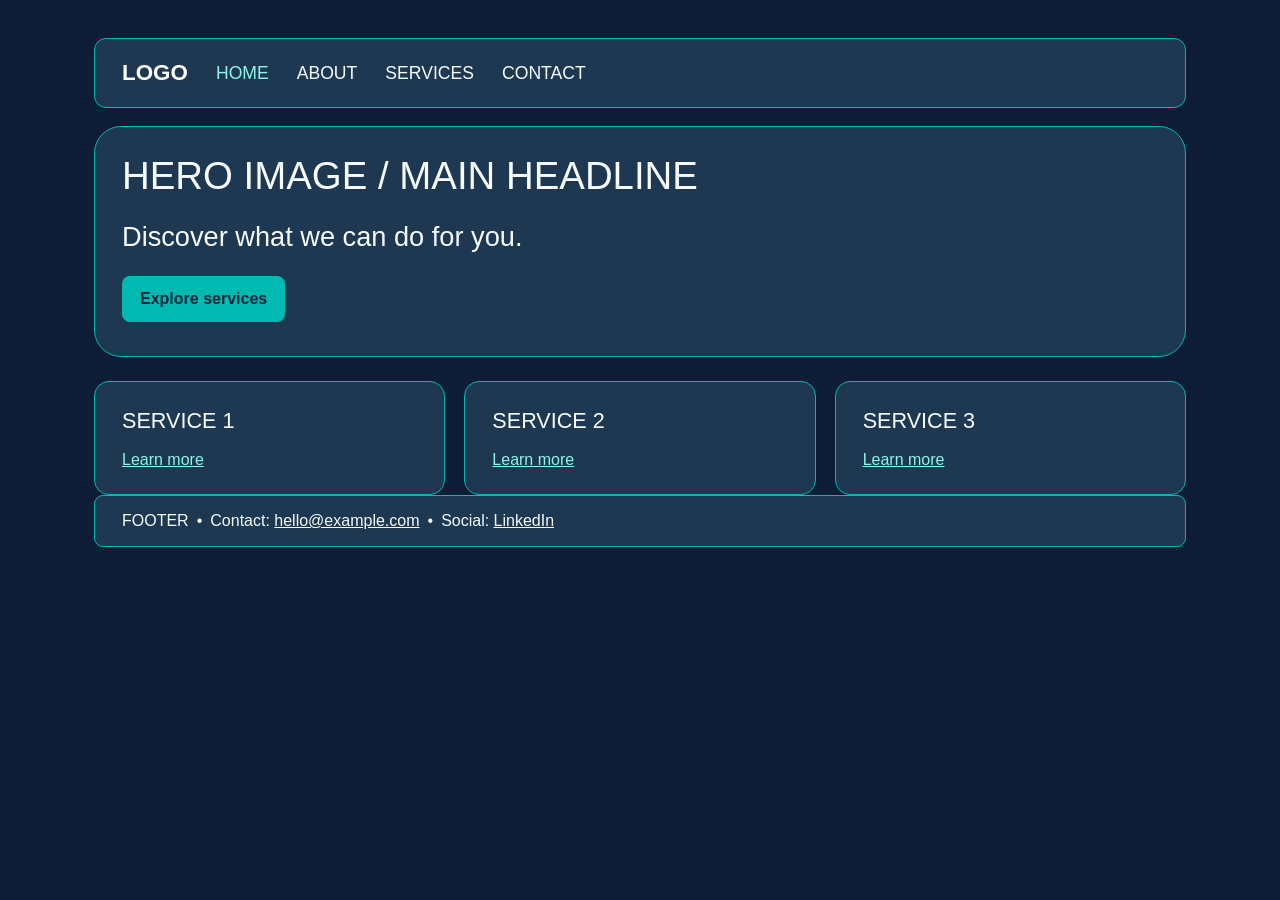
==== index.html @ ac754831 "Add files via upload" ====
<!DOCTYPE html><html lang="en"><head><meta charset="UTF-8"><meta name="viewport" content="width=device-width,initial-scale=1"><meta name="description" content="Explore our services and get in touch."><title>Home | Your Business</title><link rel="stylesheet" href="style.css"><script src="script.js" defer></script></head><body><header class="wrap"><nav class="navbar" aria-label="Main navigation"><a class="brand" href="index.html">LOGO</a><button class="menu-toggle" aria-label="Toggle navigation" aria-expanded="false" aria-controls="primary-nav">☰</button><div class="navlinks" id="primary-nav"><a href="index.html" aria-current="page">HOME</a><a href="about.html">ABOUT</a><a href="services.html">SERVICES</a><a href="contact.html">CONTACT</a></div></nav></header><main class="wrap"><section class="hero"><h1>HERO IMAGE / MAIN HEADLINE</h1><p>Discover what we can do for you.</p><a class="button" href="services.html">Explore services</a></section><section class="services-grid" aria-label="Our services"><article class="service-card"><h2>SERVICE 1</h2><a href="services.html#service-1">Learn more</a></article><article class="service-card"><h2>SERVICE 2</h2><a href="services.html#service-2">Learn more</a></article><article class="service-card"><h2>SERVICE 3</h2><a href="services.html#service-3">Learn more</a></article></section></main><footer class="wrap"><div class="footer-inner"><span>FOOTER</span><span>•</span><span>Contact: <a href="mailto:hello@example.com">hello@example.com</a></span><span>•</span><span>Social: <a href="https://www.linkedin.com/" target="_blank" rel="noopener noreferrer">LinkedIn</a></span></div></footer></body></html>
---- style.css ----
:root{--bg:#0e1d35;--panel:#1d3850;--border:#00b9b1;--text:#f7fbff;--muted:#cbd9e5;--focus:#8af7e8}*{box-sizing:border-box}html{scroll-behavior:smooth}body{margin:0;background:var(--bg);color:var(--text);font-family:Arial,Helvetica,sans-serif;line-height:1.6}.wrap{width:min(1092px,calc(100% - 40px));margin:auto}header{padding-top:38px}.navbar{border:1px solid var(--border);border-radius:12px;background:var(--panel);display:flex;align-items:center;gap:28px;padding:16px 27px;min-height:66px}.brand{font-size:1.4rem;font-weight:700;color:white;text-decoration:none}.navlinks{display:flex;gap:28px;align-items:center}.navlinks a{color:var(--text);text-decoration:none;font-size:1.1rem}.navlinks a:hover,.navlinks a[aria-current=page]{color:#8af7e8}.menu-toggle{display:none;margin-left:auto;background:transparent;color:white;border:1px solid var(--border);border-radius:8px;padding:8px 12px;font-size:1.25rem;cursor:pointer}.hero{margin-top:18px;border:1px solid var(--border);background:var(--panel);border-radius:27px;padding:25px 27px 34px;min-height:158px}.hero h1{font-size:clamp(1.6rem,3.3vw,2.4rem);line-height:1.25;margin:0 0 15px;font-weight:500}.hero p{font-size:clamp(1.1rem,2.3vw,1.7rem);margin:0 0 18px}.button{display:inline-block;background:var(--border);color:#06253a;font-weight:700;padding:10px 18px;border:0;border-radius:8px;text-decoration:none;cursor:pointer}.button:hover{background:#66e6da}.services-grid{display:grid;grid-template-columns:repeat(3,1fr);gap:19px;margin-top:24px}.service-card{background:var(--panel);border:1px solid var(--border);border-radius:15px;padding:22px 27px;min-height:95px}.service-card h2{font-size:1.35rem;font-weight:500;margin:0 0 8px}.service-card p{margin:0;color:var(--muted)}.service-card a{color:#8af7e8}.content-panel{background:var(--panel);border:1px solid var(--border);border-radius:18px;padding:26px;margin-top:24px}.content-panel h2{margin-top:0}.content-panel p{color:var(--muted)}footer{margin-top:24px;margin-bottom:40px;border:1px solid var(--border);background:var(--panel);border-radius:9px;padding:12px 27px}footer a{color:var(--text)}.footer-inner{display:flex;flex-wrap:wrap;gap:8px;align-items:center}.form-grid{display:grid;gap:14px;max-width:650px}label{display:grid;gap:5px}input,textarea{width:100%;padding:12px;background:#f7fbff;border:2px solid transparent;border-radius:7px;font:inherit;color:#13263a}textarea{min-height:130px}a:focus-visible,button:focus-visible,input:focus-visible,textarea:focus-visible{outline:3px solid var(--focus);outline-offset:3px}.note{font-size:.92rem;color:var(--muted)}@media(max-width:700px){header{padding-top:18px}.wrap{width:min(100% - 28px,1092px)}.navbar{flex-wrap:wrap;gap:8px;padding:12px 18px}.menu-toggle{display:block}.navlinks{display:none;flex-direction:column;align-items:stretch;width:100%;gap:0;padding-top:8px}.navlinks.open{display:flex}.navlinks a{padding:10px 0;border-top:1px solid #456278}.hero{padding:25px 20px}.services-grid{grid-template-columns:1fr;gap:14px}.service-card{min-height:80px;padding:18px 20px}footer{padding:14px 20px}}
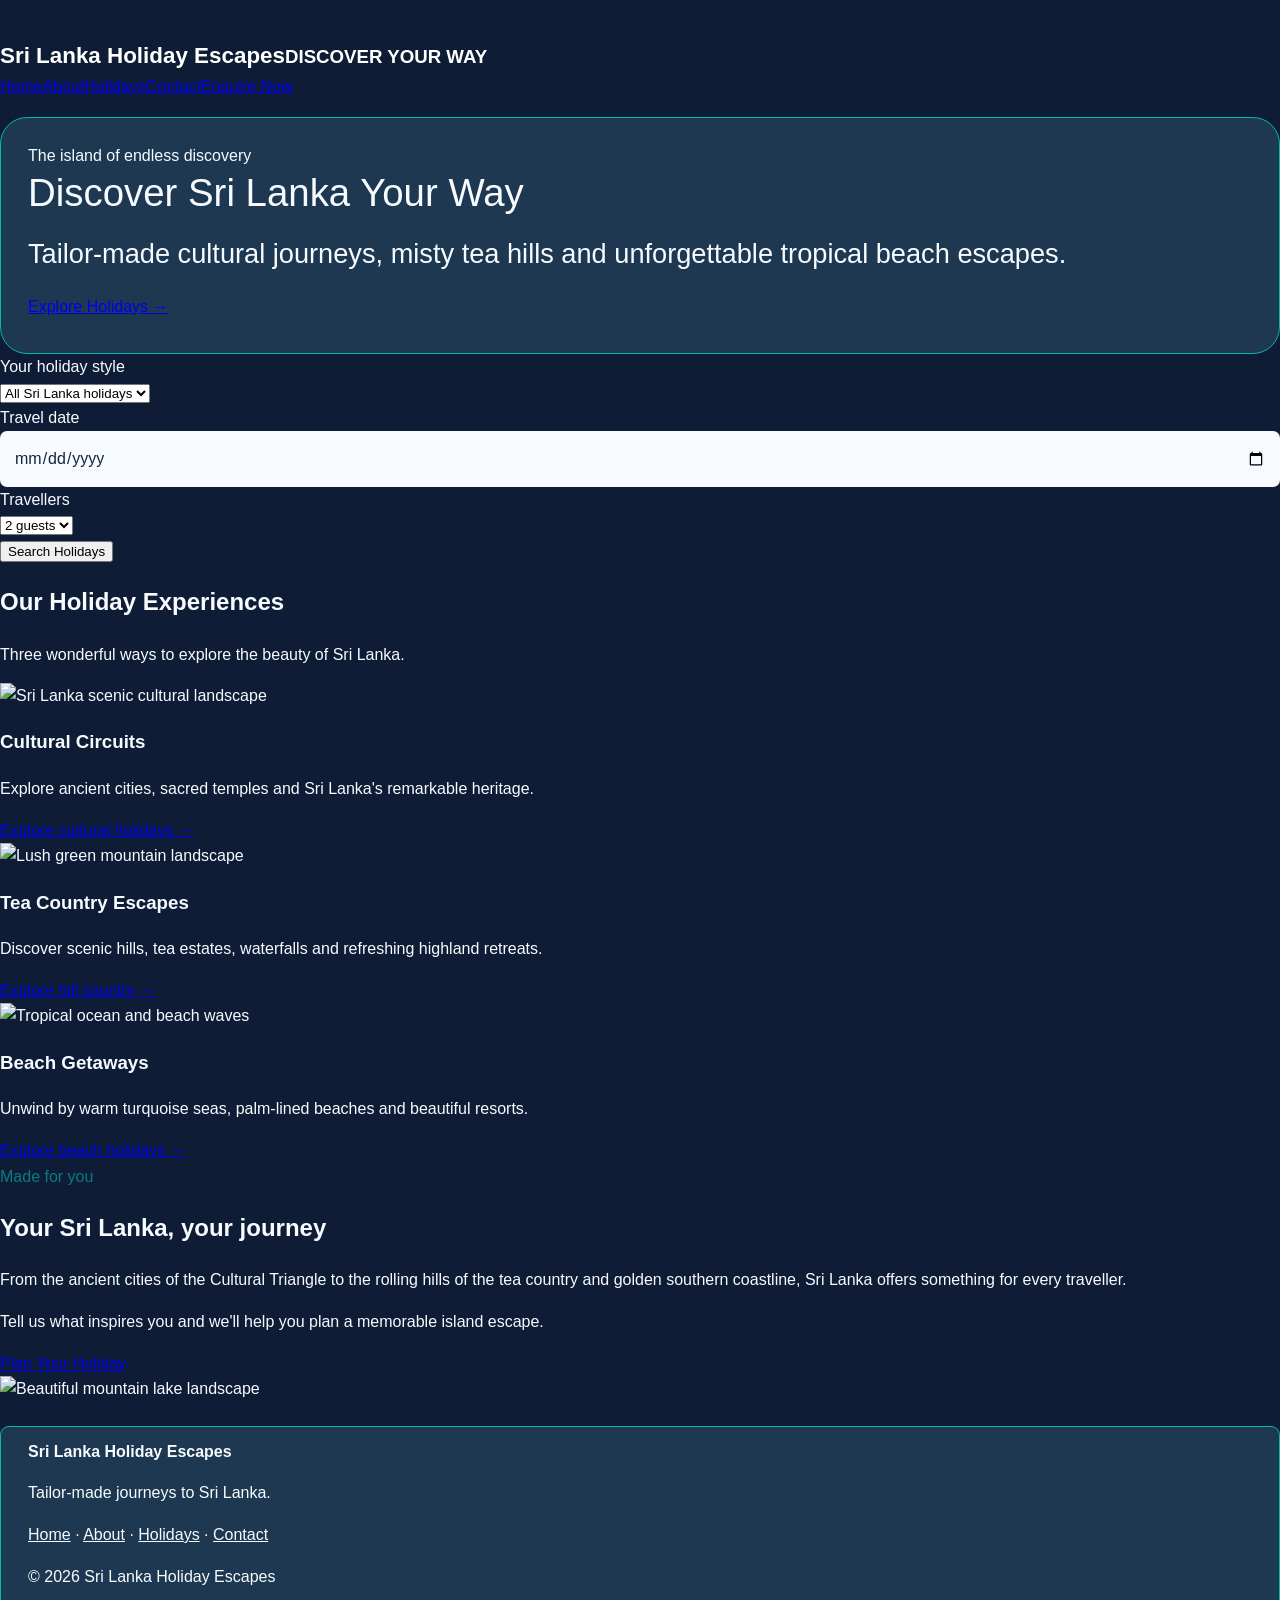
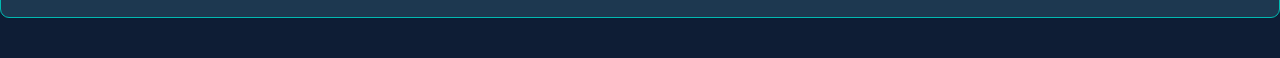
==== commit 3c070569: "Update index.html" ====
--- a/index.html
+++ b/index.html
@@ -1 +1,7 @@
-<!DOCTYPE html><html lang="en"><head><meta charset="UTF-8"><meta name="viewport" content="width=device-width,initial-scale=1"><meta name="description" content="Explore our services and get in touch."><title>Home | Your Business</title><link rel="stylesheet" href="style.css"><script src="script.js" defer></script></head><body><header class="wrap"><nav class="navbar" aria-label="Main navigation"><a class="brand" href="index.html">LOGO</a><button class="menu-toggle" aria-label="Toggle navigation" aria-expanded="false" aria-controls="primary-nav">☰</button><div class="navlinks" id="primary-nav"><a href="index.html" aria-current="page">HOME</a><a href="about.html">ABOUT</a><a href="services.html">SERVICES</a><a href="contact.html">CONTACT</a></div></nav></header><main class="wrap"><section class="hero"><h1>HERO IMAGE / MAIN HEADLINE</h1><p>Discover what we can do for you.</p><a class="button" href="services.html">Explore services</a></section><section class="services-grid" aria-label="Our services"><article class="service-card"><h2>SERVICE 1</h2><a href="services.html#service-1">Learn more</a></article><article class="service-card"><h2>SERVICE 2</h2><a href="services.html#service-2">Learn more</a></article><article class="service-card"><h2>SERVICE 3</h2><a href="services.html#service-3">Learn more</a></article></section></main><footer class="wrap"><div class="footer-inner"><span>FOOTER</span><span>•</span><span>Contact: <a href="mailto:hello@example.com">hello@example.com</a></span><span>•</span><span>Social: <a href="https://www.linkedin.com/" target="_blank" rel="noopener noreferrer">LinkedIn</a></span></div></footer></body></html>+<!doctype html><html lang="en"><head><meta charset="utf-8"><meta name="viewport" content="width=device-width,initial-scale=1"><meta name="description" content="Discover tailor-made Sri Lanka holidays, cultural tours, tea country escapes and beach retreats."><title>Discover Sri Lanka | Sri Lanka Holiday Escapes</title><link rel="stylesheet" href="style.css"></head><body>
+<header class="site-header"><div class="container nav-inner"><a class="brand" href="index.html">Sri Lanka Holiday Escapes<small>DISCOVER YOUR WAY</small></a><button class="menu-toggle" aria-expanded="false" aria-label="Toggle navigation">☰ Menu</button><nav class="nav-links" aria-label="Main navigation"><a aria-current="page" href="index.html">Home</a><a href="about.html">About</a><a href="holidays.html">Holidays</a><a href="contact.html">Contact</a><a class="btn" href="contact.html">Enquire Now</a></nav></div></header>
+<main><section class="hero"><div class="container hero-content"><div class="eyebrow">The island of endless discovery</div><h1>Discover Sri Lanka Your Way</h1><p>Tailor-made cultural journeys, misty tea hills and unforgettable tropical beach escapes.</p><a class="btn" href="holidays.html">Explore Holidays →</a></div></section>
+<div class="container"><form id="holiday-search" class="search-panel"><div class="field"><label for="holiday-type">Your holiday style</label><select id="holiday-type"><option value="all">All Sri Lanka holidays</option><option value="culture">Culture & heritage</option><option value="hills">Tea country & nature</option><option value="beach">Beach escapes</option></select></div><div class="field"><label for="travel-date">Travel date</label><input id="travel-date" type="date"></div><div class="field"><label for="guests">Travellers</label><select id="guests"><option value="2">2 guests</option><option value="1">1 guest</option><option value="3">3 guests</option><option value="4">4 guests</option><option value="5">5 guests</option><option value="6">6 guests</option></select></div><button class="btn btn-teal" type="submit">Search Holidays</button></form></div>
+<section class="section"><div class="container"><div class="section-heading"><h2>Our Holiday Experiences</h2><p>Three wonderful ways to explore the beauty of Sri Lanka.</p></div><div class="cards"><article class="card"><img src="https://images.unsplash.com/photo-1588598198321-9735fd52455b?auto=format&fit=crop&w=900&q=85" alt="Sri Lanka scenic cultural landscape"><div class="card-content"><h3>Cultural Circuits</h3><p>Explore ancient cities, sacred temples and Sri Lanka's remarkable heritage.</p><a href="holidays.html?type=culture">Explore cultural holidays →</a></div></article><article class="card"><img src="https://images.unsplash.com/photo-1544735716-392fe2489ffa?auto=format&fit=crop&w=900&q=85" alt="Lush green mountain landscape"><div class="card-content"><h3>Tea Country Escapes</h3><p>Discover scenic hills, tea estates, waterfalls and refreshing highland retreats.</p><a href="holidays.html?type=hills">Explore hill country →</a></div></article><article class="card"><img src="https://images.unsplash.com/photo-1500375592092-40eb2168fd21?auto=format&fit=crop&w=900&q=85" alt="Tropical ocean and beach waves"><div class="card-content"><h3>Beach Getaways</h3><p>Unwind by warm turquoise seas, palm-lined beaches and beautiful resorts.</p><a href="holidays.html?type=beach">Explore beach holidays →</a></div></article></div></div></section>
+<section class="section intro"><div class="container intro-grid"><div><div class="eyebrow" style="color:#087b87">Made for you</div><h2>Your Sri Lanka, your journey</h2><p>From the ancient cities of the Cultural Triangle to the rolling hills of the tea country and golden southern coastline, Sri Lanka offers something for every traveller.</p><p>Tell us what inspires you and we'll help you plan a memorable island escape.</p><a class="btn btn-teal" href="contact.html">Plan Your Holiday</a></div><img src="https://images.unsplash.com/photo-1476514525535-07fb3b4ae5f1?auto=format&fit=crop&w=1100&q=85" alt="Beautiful mountain lake landscape"></div></section></main>
+<footer class="footer"><div class="container footer-grid"><div><strong>Sri Lanka Holiday Escapes</strong><p>Tailor-made journeys to Sri Lanka.</p></div><div><a href="index.html">Home</a> · <a href="about.html">About</a> · <a href="holidays.html">Holidays</a> · <a href="contact.html">Contact</a><p>© <span id="year">2026</span> Sri Lanka Holiday Escapes</p></div></div></footer><script src="script.js"></script></body></html>
